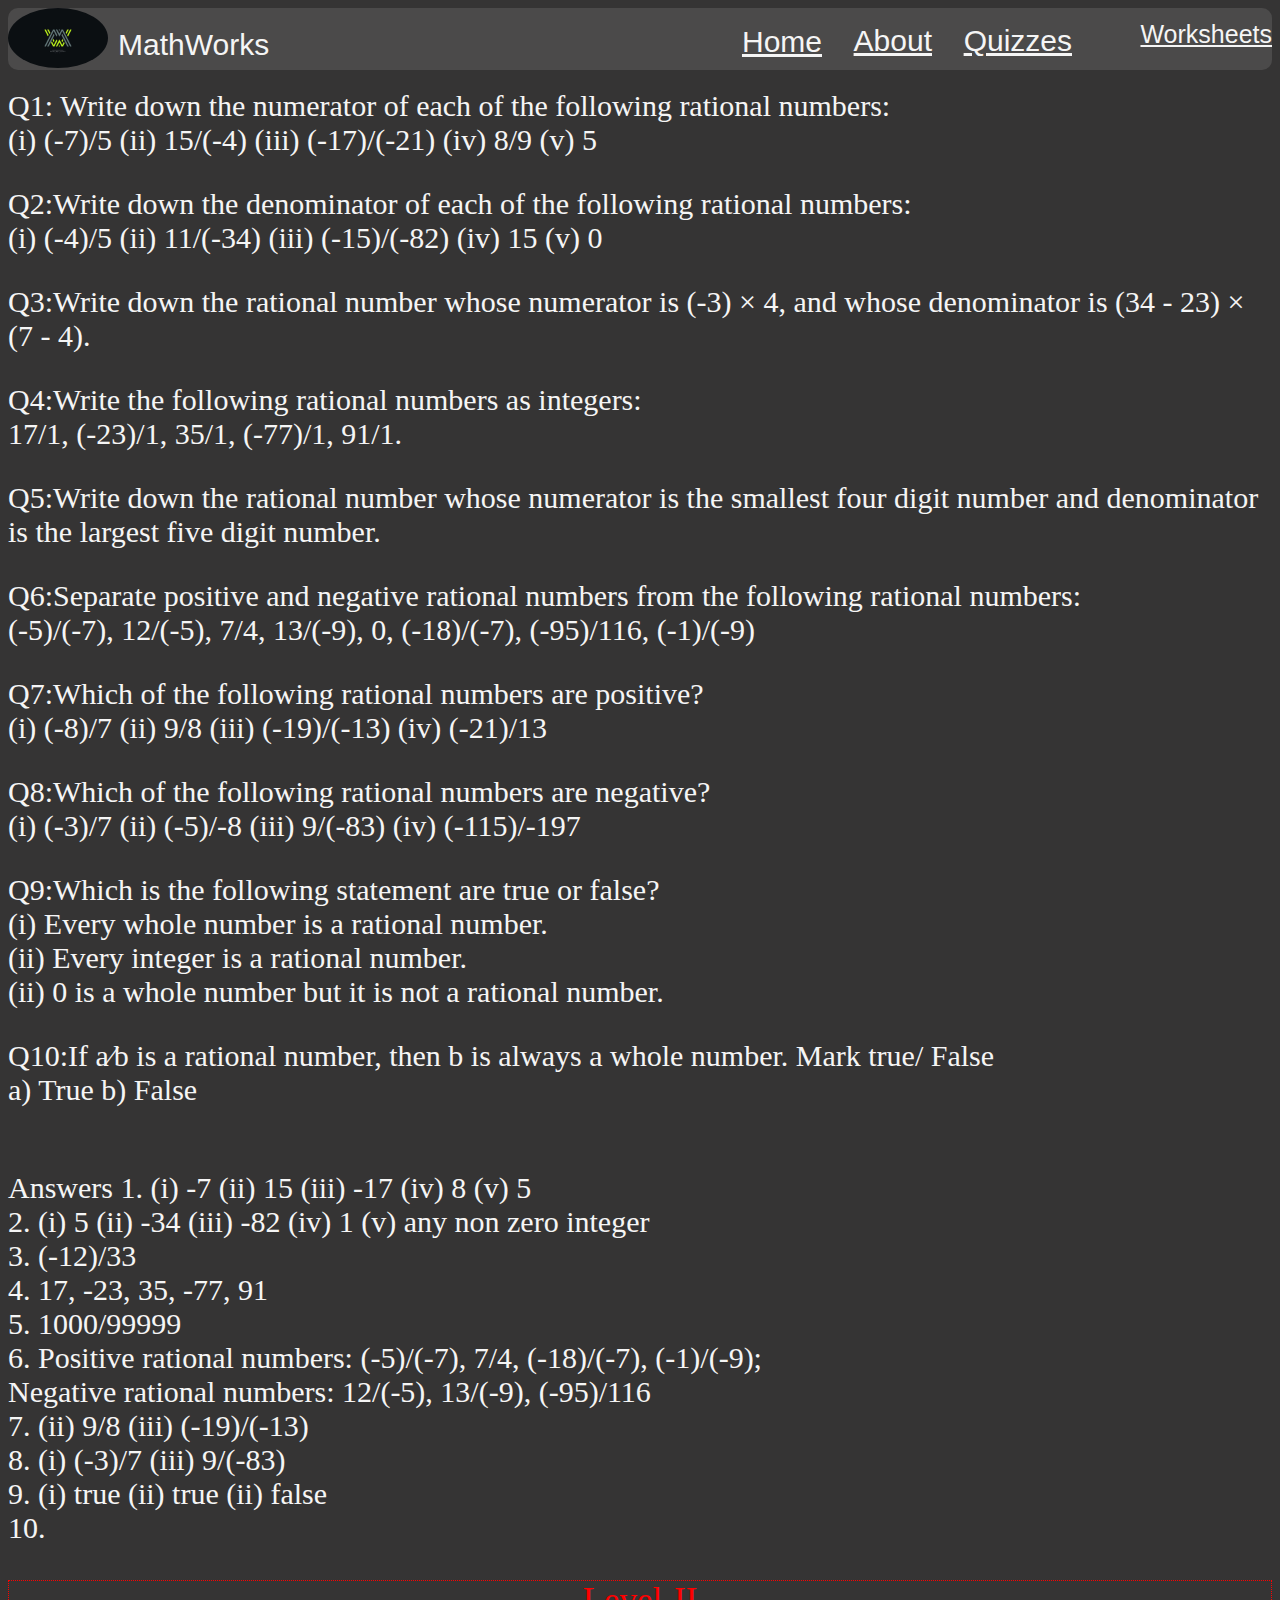
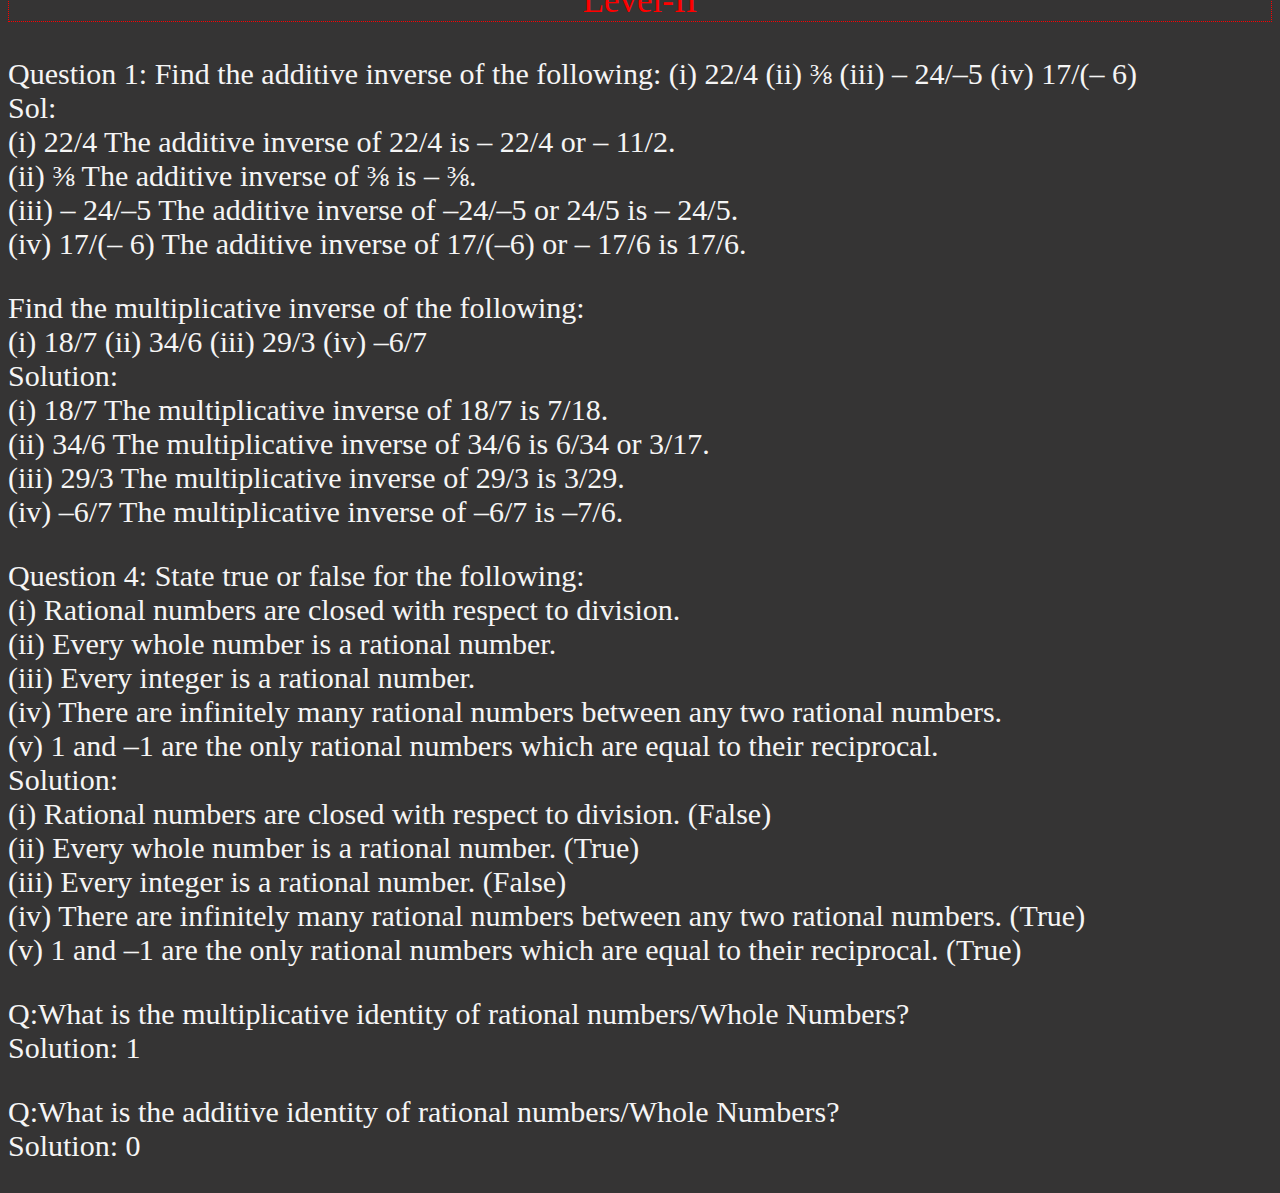
==== WCH-1.html @ 04777a61 "Add files via upload" ====
<!DOCTYPE html>
<html lang="en">

<head>
    <meta charset="UTF-8">
    <meta http-equiv="X-UA-Compatible" content="IE=edge">
    <meta name="viewport" content="width=device-width, initial-scale=1.0">
    <title>Ch-1 Worksheet</title>
    <link rel="stylesheet" href="WCH-1.css">
</head>

<body>
    <div class="header">
        <img src="logo.jpg" id="logo">
        <div class="header-right">
        </div>
    </div>
    <p id="worksheets"><a href="worksheet.html" style="color: whitesmoke;">Worksheets</a></p>
    <p id="quiz"><a href="quiz.html" style="color: whitesmoke;">Quizzes</a></p>
    <p id="heading">MathWorks</p>
    <p id="about"><a href="about.html" style="color: whitesmoke;">About</a></p>
    <p id="home"><a href="index.html" style="color: whitesmoke;">Home</a></p>

    <div id="main">
        <div id="Q1">
            <p>Q1: Write down the numerator of each of the following rational numbers:
                <br>
                (i) (-7)/5

                (ii) 15/(-4)

                (iii) (-17)/(-21)

                (iv) 8/9

                (v) 5</p>
            <p>Q2:Write down the denominator of each of the following rational numbers:
                <br>
                (i) (-4)/5

                (ii) 11/(-34)

                (iii) (-15)/(-82)

                (iv) 15

                (v) 0</p>
            <p>
                Q3:Write down the rational number whose numerator is (-3) × 4, and whose denominator is (34 - 23) × (7 -
                4).
            </p>
            <p>
                Q4:Write the following rational numbers as integers:
                <br>
                17/1, (-23)/1, 35/1, (-77)/1, 91/1.
            </p>
            <p>
                Q5:Write down the rational number whose numerator is the smallest four digit number and denominator is
                the largest five digit number.
            </p>
            <p>
                Q6:Separate positive and negative rational numbers from the following rational numbers:
                <br>
                (-5)/(-7), 12/(-5), 7/4, 13/(-9), 0, (-18)/(-7), (-95)/116, (-1)/(-9)


            </p>
            <p>
                Q7:Which of the following rational numbers are positive?
                <br>
                (i) (-8)/7 (ii) 9/8 (iii) (-19)/(-13) (iv) (-21)/13
            </p>
            <p>
                Q8:Which of the following rational numbers are negative?
                <br>
                (i) (-3)/7 (ii) (-5)/-8 (iii) 9/(-83) (iv) (-115)/-197
            </p>
            <p>
                Q9:Which is the following statement are true or false?
                <br>
                (i) Every whole number is a rational number.
                <br>
                (ii) Every integer is a rational number.
                <br>
                (ii) 0 is a whole number but it is not a rational number.
            </p>
            <p>
                Q10:If a⁄b is a rational number, then b is always a whole number. Mark true/ False
                <br>
                a) True b) False
                <br>
                <br>
            </p>
            <p id="ans">Answers
                1. (i) -7

                (ii) 15

                (iii) -17

                (iv) 8

                (v) 5

                <br>

                2. (i) 5

                (ii) -34

                (iii) -82

                (iv) 1

                (v) any non zero integer
                <br>

                3. (-12)/33
                <br>
                4. 17, -23, 35, -77, 91
                <br>
                5. 1000/99999
                <br>
                6. Positive rational numbers: (-5)/(-7), 7/4, (-18)/(-7), (-1)/(-9);
                <br>
                Negative rational numbers: 12/(-5), 13/(-9), (-95)/116

                <br>

                7. (ii) 9/8

                (iii) (-19)/(-13)


                <br>
                8. (i) (-3)/7

                (iii) 9/(-83)

                <br>

                9. (i) true

                (ii) true

                (ii) false
                <br>
                10.
                <p id="W2">Level-II</p>
          
                <p>Question 1: Find the additive inverse of the following:

                    (i) 22/4 (ii) ⅜ (iii) – 24/–5 (iv) 17/(– 6)
                    <br>
                    Sol:
                    <br>
                    (i) 22/4
                    The additive inverse of 22/4 is – 22/4 or – 11/2.
                    <br>
                    (ii) ⅜

                    The additive inverse of ⅜ is – ⅜.
                    <br>
                    (iii) – 24/–5

                    The additive inverse of –24/–5 or 24/5 is – 24/5.
                    <br>
                    (iv) 17/(– 6)

                    The additive inverse of 17/(–6) or – 17/6 is 17/6.
                </p>
                <p>
                    Find the multiplicative inverse of the following:
                    <br>
                    (i) 18/7 (ii) 34/6 (iii) 29/3 (iv) –6/7
                    <br>
                    Solution:
                    <br>
                    (i) 18/7

                    The multiplicative inverse of 18/7 is 7/18.
                    <br>
                    (ii) 34/6

                    The multiplicative inverse of 34/6 is 6/34 or 3/17.
                    <br>
                    (iii) 29/3

                    The multiplicative inverse of 29/3 is 3/29.
                    <br>
                    (iv) –6/7

                    The multiplicative inverse of –6/7 is –7/6.
                </p>
                <p>
                    Question 4: State true or false for the following:
                    <br>
                    (i) Rational numbers are closed with respect to division.
                    <br>
                    (ii) Every whole number is a rational number.
                    <br>
                    (iii) Every integer is a rational number.
                    <br>
                    (iv) There are infinitely many rational numbers between any two rational numbers.
                    <br>
                    (v) 1 and –1 are the only rational numbers which are equal to their reciprocal.
                    <br>
                    Solution:
                    <br>
                    (i) Rational numbers are closed with respect to division. (False)
                    <br>
                    (ii) Every whole number is a rational number. (True)
                    <br>    
                    (iii) Every integer is a rational number. (False)
                    <br>
                    (iv) There are infinitely many rational numbers between any two rational numbers. (True)
                    <br>
                    (v) 1 and –1 are the only rational numbers which are equal to their reciprocal. (True)
                </p>
                <p>
                    Q:What is the multiplicative identity of rational numbers/Whole Numbers?
                    <br>
                    Solution: 1
                </p>
                <p>
                    Q:What is the additive identity of rational numbers/Whole Numbers?
                    <br>
                    Solution: 0
                </p>

        </div>

        </p>
    </div>

</body>

</html>
---- WCH-1.css ----
html{
    font-size: 62.5%;
}
.header {
    overflow: hidden;
    background-color: #4b4a4a;
    border-radius: 1rem;
  
  }

  body {
    background-color: #353434;
  }

  #logo {
    width: 10rem;
    border-radius: 100%;
  }
  
  #worksheets {
    text-align: right;
    font-family: 'Franklin Gothic Medium', 'Arial Narrow', Arial, sans-serif;
    font-size: 2.5rem;
    margin-top: -2rem;
    color: whitesmoke;
    margin-top: -5rem;
  
  }
  
  #quiz {
    font-family: 'Franklin Gothic Medium', 'Arial Narrow', Arial, sans-serif;
    text-align: right;
    font-size: 3rem;
    color: whitesmoke;
    padding-right: 20rem;
    margin-top: -5rem;
  }
  
  #heading {
    font-family: 'Franklin Gothic Medium', 'Arial Narrow', Arial, sans-serif;
    text-align: left;
    font-size: 3rem;
    color: whitesmoke;
    padding-left: 11rem;
    margin-top: -6rem;
  }
  
  #about {
    text-align: right;
    font-size: 3rem;
    font-family: 'Franklin Gothic Medium', 'Arial Narrow', Arial, sans-serif;
    color: whitesmoke;
    padding-right: 34rem;
    margin-top: -6.8rem;
  }
  
  #home {
    text-align: right;
    font-size: 3rem;
    font-family: 'Franklin Gothic Medium', 'Arial Narrow', Arial, sans-serif;
    color: whitesmoke;
    padding-right: 45rem;
    margin-top: -6.3rem;
  }

  #main{
      font-size: 3rem;
      color: whitesmoke;
  }

  #W2{
      color: red;
      text-align: center;
      font-size: 3.5rem;
      font-family: Cambria, Cochin, Georgia, Times, 'Times New Roman', serif;
      border: 0.1rem dotted red;
  }

  @media(max-width: 998px) {
    html {
      font-size: 55%;
    }
  }
  
  @media(max-width: 768px) {
    html {
      font-size: 45%;
    }
  }
  
  @media(max-width: 685px) {
    html {
      font-size: 39%;
    }
  
    @media(max-width: 500px) {
      html {
        font-size: 31%;
      }
    }
  
    @media(max-width: 400px) {
      html {
        font-size: 25%;
      }
    }
  
  }
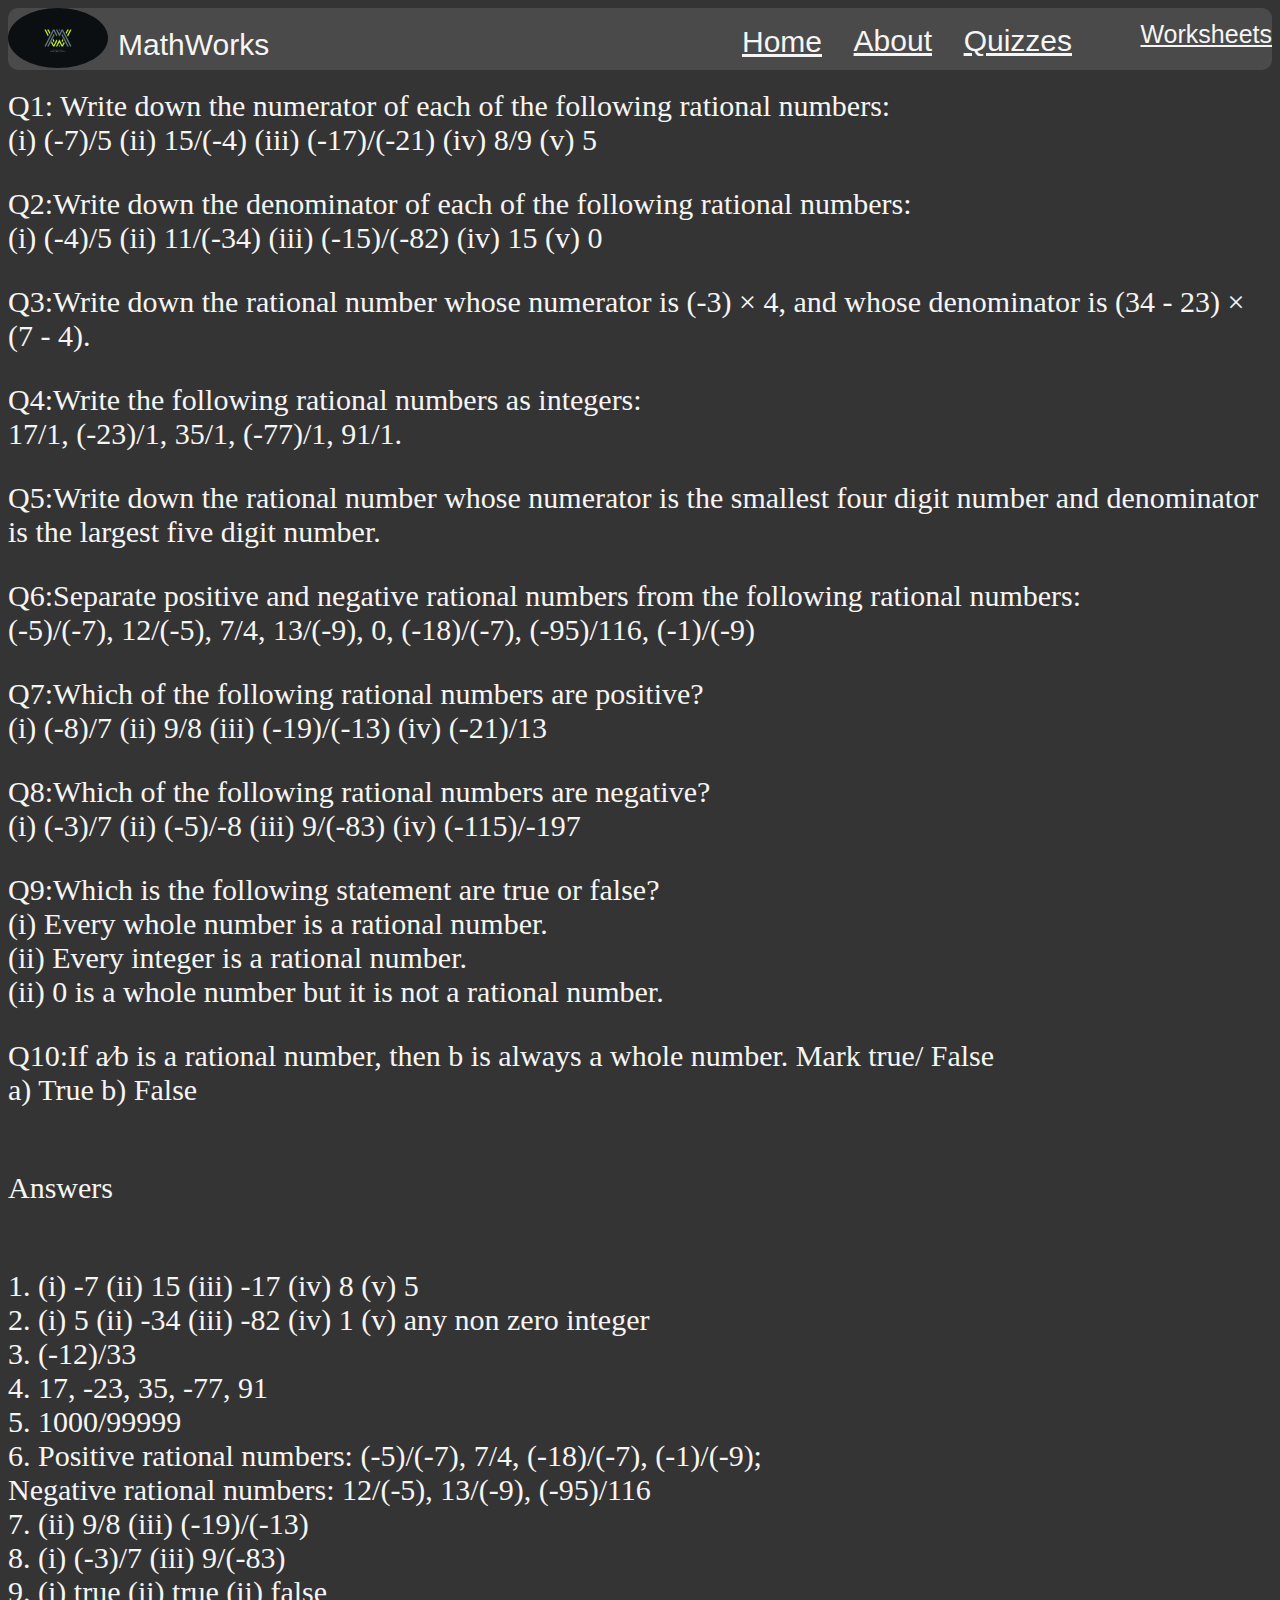
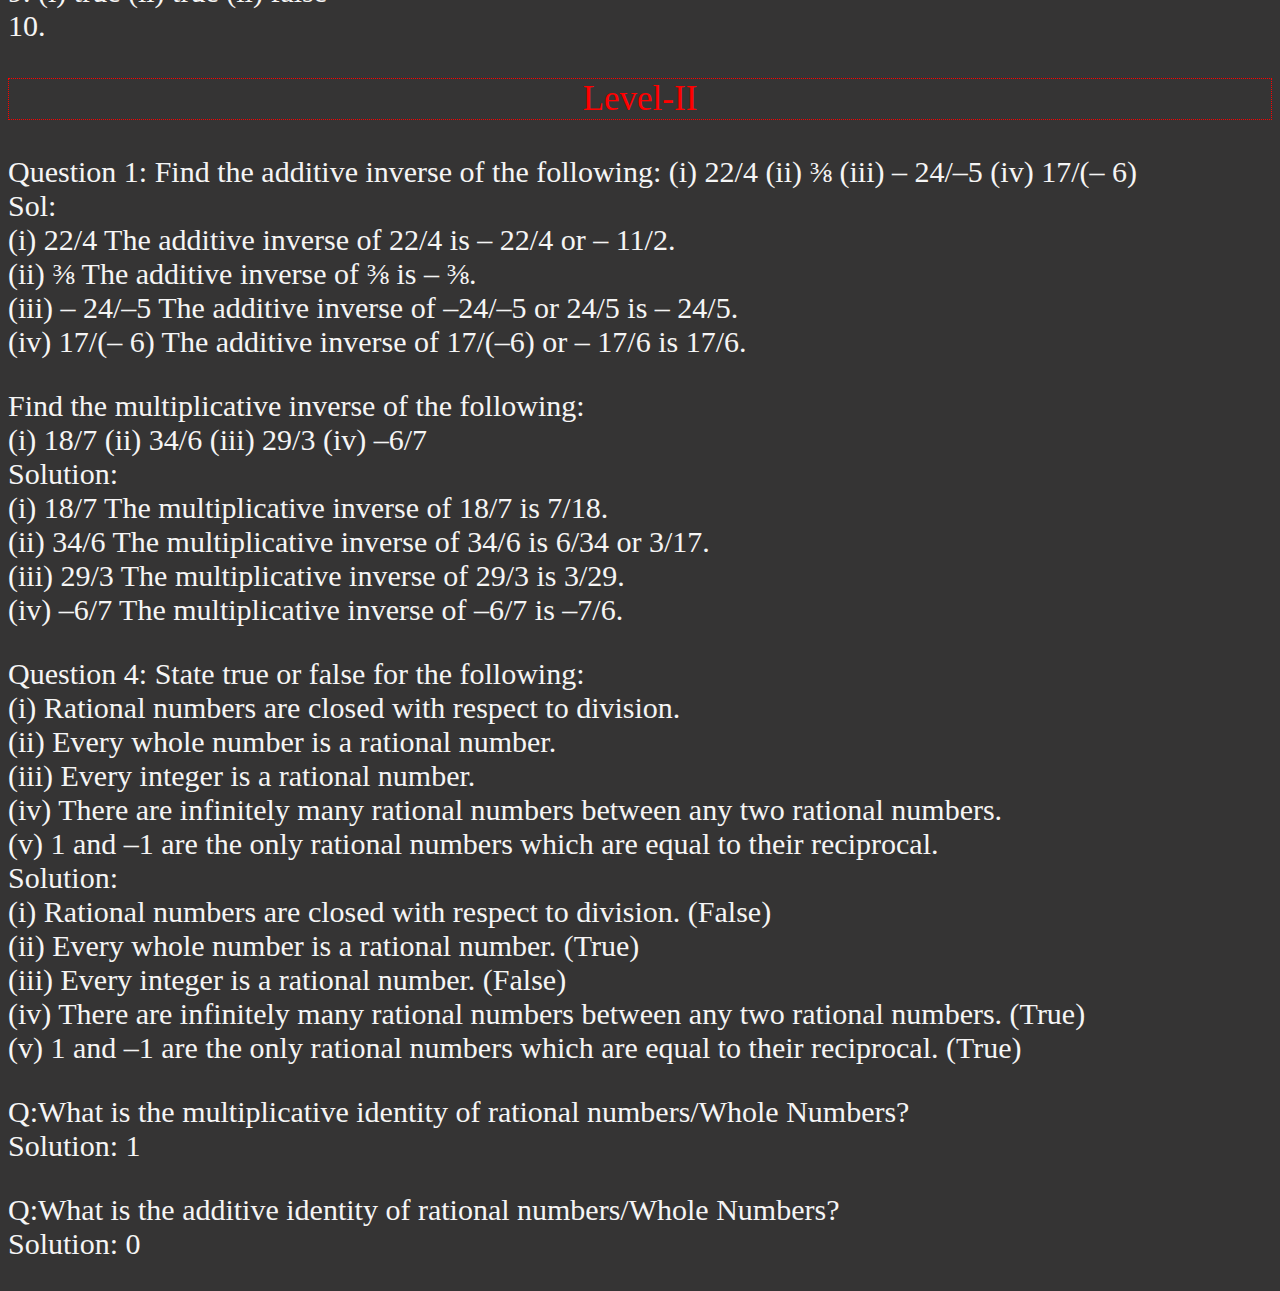
==== commit aeae0cfc: "Add files via upload" ====
--- a/WCH-1.html
+++ b/WCH-1.html
@@ -91,7 +91,9 @@
                 <br>
                 <br>
             </p>
-            <p id="ans">Answers
+            <p id="ans">Answers</p>
+            <p>
+                <br>
                 1. (i) -7
 
                 (ii) 15
@@ -146,6 +148,7 @@
                 (ii) false
                 <br>
                 10.
+            </p>
                 <p id="W2">Level-II</p>
           
                 <p>Question 1: Find the additive inverse of the following:
